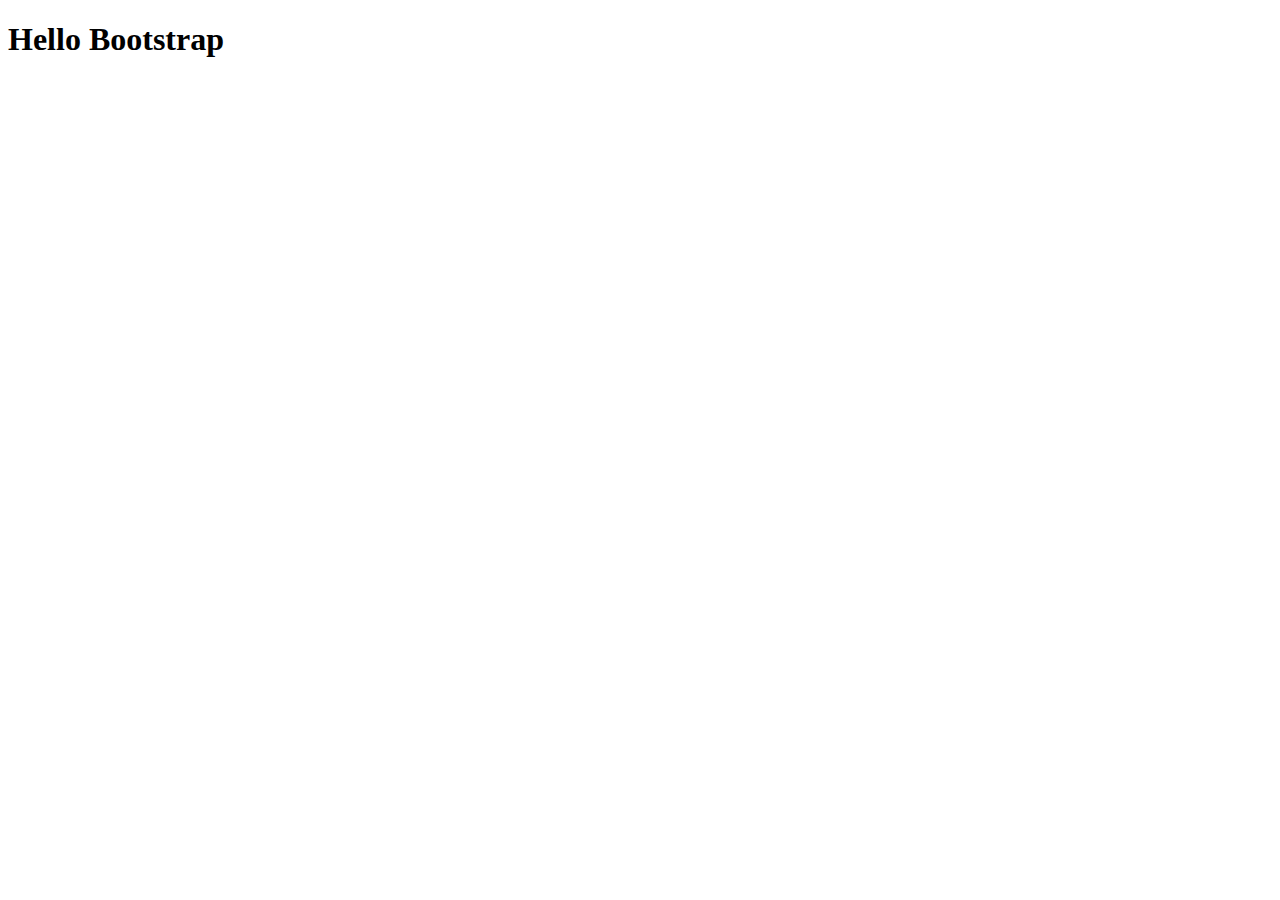
==== Bootstrap-practice/index.html @ 38fe4d4e "bootstrap" ====
<!DOCTYPE html>
<html lang="en">
<head>
    <meta charset="UTF-8">
    <meta name="viewport" content="width=device-width, initial-scale=1.0">
    <title>Document</title>
</head>
<body>
    <h1>Hello Bootstrap</h1>
</body>
</html>
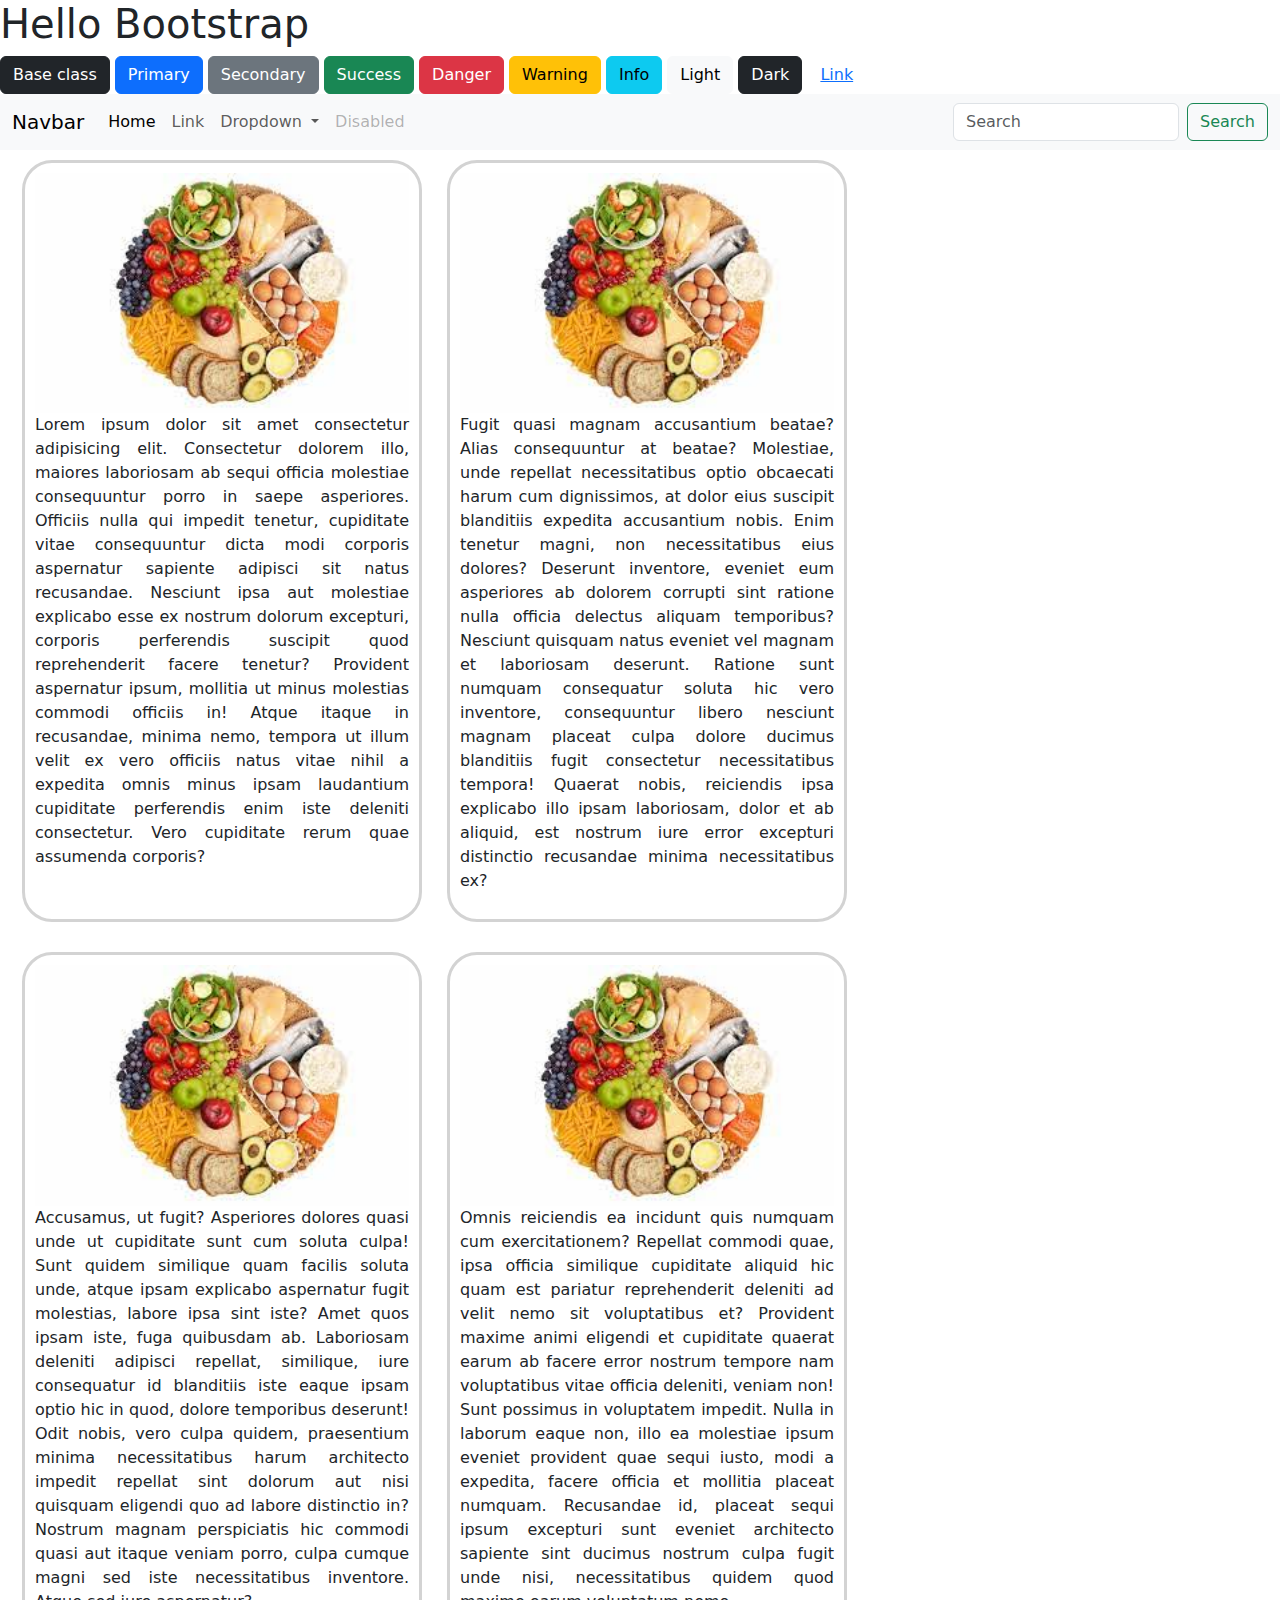
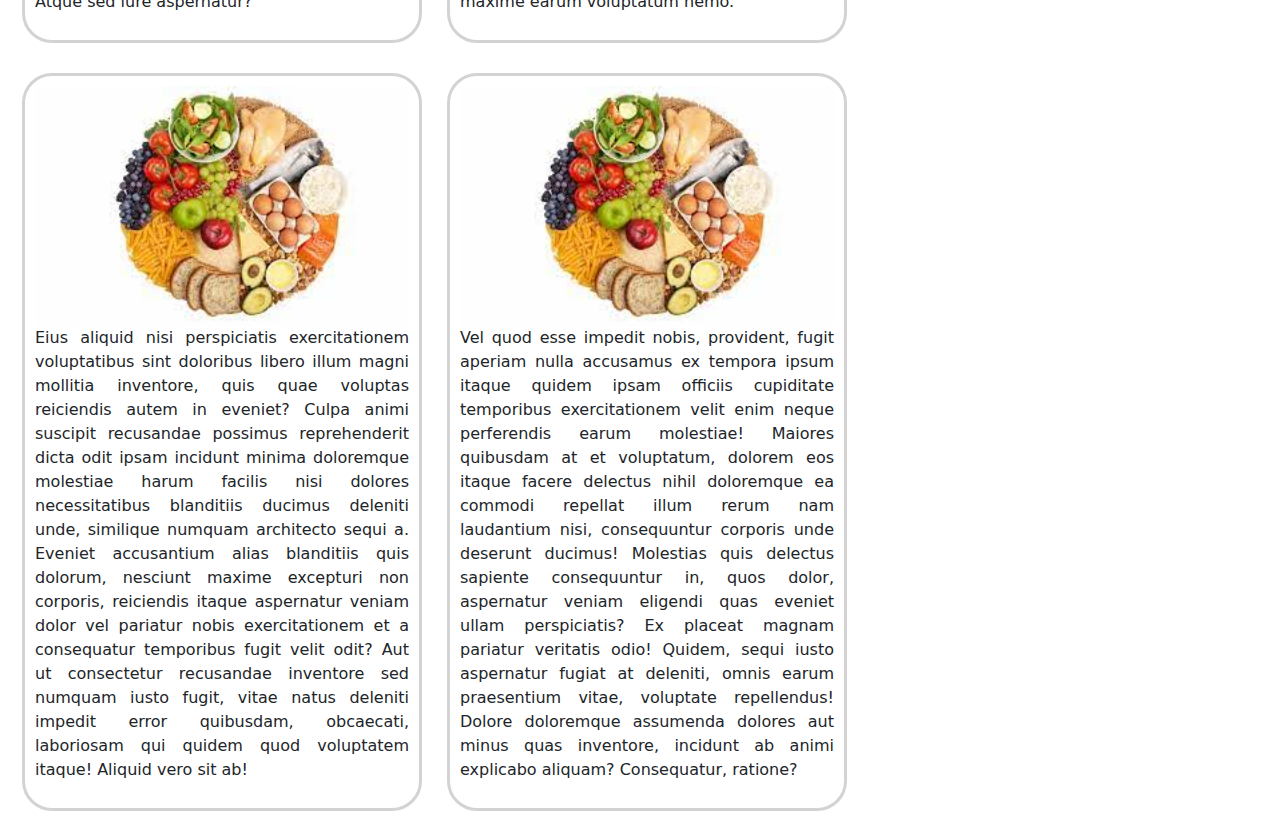
==== commit 93345655: "bootstrap" ====
--- a/Bootstrap-practice/index.html
+++ b/Bootstrap-practice/index.html
@@ -3,9 +3,109 @@
 <head>
     <meta charset="UTF-8">
     <meta name="viewport" content="width=device-width, initial-scale=1.0">
-    <title>Document</title>
+    <title>Bootstrap Booting</title>
+    <link rel="stylesheet" href="bstrap/css/bootstrap.min.css">
+    <style>
+      .container{
+        display: flex;
+        max-width: 1360px;
+        flex-direction: row;
+        flex-wrap: wrap;
+        margin: 0 auto;
+        gap: 10px 5px;
+    }
+    .food{
+        border: 3px solid lightgray;
+        border-radius: 30px;
+        margin: 10px;
+        padding: 10px;
+        width: 400px;
+        text-align: justify;
+    }
+    .food img{
+        width: 100%;
+    }
+  
+    </style>
 </head>
 <body>
     <h1>Hello Bootstrap</h1>
+    <button type="button" class="btn btn-dark">Base class</button>
+    <button type="button" class="btn btn-primary">Primary</button>
+<button type="button" class="btn btn-secondary">Secondary</button>
+<button type="button" class="btn btn-success">Success</button>
+<button type="button" class="btn btn-danger">Danger</button>
+<button type="button" class="btn btn-warning">Warning</button>
+<button type="button" class="btn btn-info">Info</button>
+<button type="button" class="btn btn-light">Light</button>
+<button type="button" class="btn btn-dark btn-info">Dark</button>
+
+<button type="button" class="btn btn-link">Link</button>
+
+<nav class="navbar navbar-expand-lg bg-body-tertiary">
+    <div class="container-fluid">
+      <a class="navbar-brand" href="#">Navbar</a>
+      <button class="navbar-toggler" type="button" data-bs-toggle="collapse" data-bs-target="#navbarSupportedContent" aria-controls="navbarSupportedContent" aria-expanded="false" aria-label="Toggle navigation">
+        <span class="navbar-toggler-icon"></span>
+      </button>
+      <div class="collapse navbar-collapse" id="navbarSupportedContent">
+        <ul class="navbar-nav me-auto mb-2 mb-lg-0">
+          <li class="nav-item">
+            <a class="nav-link active" aria-current="page" href="#">Home</a>
+          </li>
+          <li class="nav-item">
+            <a class="nav-link" href="#">Link</a>
+          </li>
+          <li class="nav-item dropdown">
+            <a class="nav-link dropdown-toggle" href="#" role="button" data-bs-toggle="dropdown" aria-expanded="false">
+              Dropdown
+            </a>
+            <ul class="dropdown-menu">
+              <li><a class="dropdown-item" href="#">Action</a></li>
+              <li><a class="dropdown-item" href="#">Another action</a></li>
+              <li><hr class="dropdown-divider"></li>
+              <li><a class="dropdown-item" href="#">Something else here</a></li>
+            </ul>
+          </li>
+          <li class="nav-item">
+            <a class="nav-link disabled" aria-disabled="true">Disabled</a>
+          </li>
+        </ul>
+        <form class="d-flex" role="search">
+          <input class="form-control me-2" type="search" placeholder="Search" aria-label="Search">
+          <button class="btn btn-outline-success" type="submit">Search</button>
+        </form>
+      </div>
+    </div>
+  </nav>
+
+  <body>
+    <div class="container">
+    <div class="food">
+        <img src="food.jpeg" alt="">
+        <p>Lorem ipsum dolor sit amet consectetur adipisicing elit. Consectetur dolorem illo, maiores laboriosam ab sequi officia molestiae consequuntur porro in saepe asperiores. Officiis nulla qui impedit tenetur, cupiditate vitae consequuntur dicta modi corporis aspernatur sapiente adipisci sit natus recusandae. Nesciunt ipsa aut molestiae explicabo esse ex nostrum dolorum excepturi, corporis perferendis suscipit quod reprehenderit facere tenetur? Provident aspernatur ipsum, mollitia ut minus molestias commodi officiis in! Atque itaque in recusandae, minima nemo, tempora ut illum velit ex vero officiis natus vitae nihil a expedita omnis minus ipsam laudantium cupiditate perferendis enim iste deleniti consectetur. Vero cupiditate rerum quae assumenda corporis?</p>
+    </div>
+    <div class="food">
+        <img src="food.jpeg" alt="">
+        <p>Fugit quasi magnam accusantium beatae? Alias consequuntur at beatae? Molestiae, unde repellat necessitatibus optio obcaecati harum cum dignissimos, at dolor eius suscipit blanditiis expedita accusantium nobis. Enim tenetur magni, non necessitatibus eius dolores? Deserunt inventore, eveniet eum asperiores ab dolorem corrupti sint ratione nulla officia delectus aliquam temporibus? Nesciunt quisquam natus eveniet vel magnam et laboriosam deserunt. Ratione sunt numquam consequatur soluta hic vero inventore, consequuntur libero nesciunt magnam placeat culpa dolore ducimus blanditiis fugit consectetur necessitatibus tempora! Quaerat nobis, reiciendis ipsa explicabo illo ipsam laboriosam, dolor et ab aliquid, est nostrum iure error excepturi distinctio recusandae minima necessitatibus ex?</p>
+    </div>
+    <div class="food">
+        <img src="food.jpeg" alt="">
+        <p>Accusamus, ut fugit? Asperiores dolores quasi unde ut cupiditate sunt cum soluta culpa! Sunt quidem similique quam facilis soluta unde, atque ipsam explicabo aspernatur fugit molestias, labore ipsa sint iste? Amet quos ipsam iste, fuga quibusdam ab. Laboriosam deleniti adipisci repellat, similique, iure consequatur id blanditiis iste eaque ipsam optio hic in quod, dolore temporibus deserunt! Odit nobis, vero culpa quidem, praesentium minima necessitatibus harum architecto impedit repellat sint dolorum aut nisi quisquam eligendi quo ad labore distinctio in? Nostrum magnam perspiciatis hic commodi quasi aut itaque veniam porro, culpa cumque magni sed iste necessitatibus inventore. Atque sed iure aspernatur?</p>
+    </div>
+    <div class="food">
+        <img src="food.jpeg" alt="">
+        <p>Omnis reiciendis ea incidunt quis numquam cum exercitationem? Repellat commodi quae, ipsa officia similique cupiditate aliquid hic quam est pariatur reprehenderit deleniti ad velit nemo sit voluptatibus et? Provident maxime animi eligendi et cupiditate quaerat earum ab facere error nostrum tempore nam voluptatibus vitae officia deleniti, veniam non! Sunt possimus in voluptatem impedit. Nulla in laborum eaque non, illo ea molestiae ipsum eveniet provident quae sequi iusto, modi a expedita, facere officia et mollitia placeat numquam. Recusandae id, placeat sequi ipsum excepturi sunt eveniet architecto sapiente sint ducimus nostrum culpa fugit unde nisi, necessitatibus quidem quod maxime earum voluptatum nemo.</p>
+    </div>
+    <div class="food">
+        <img src="food.jpeg" alt="">
+        <p>Eius aliquid nisi perspiciatis exercitationem voluptatibus sint doloribus libero illum magni mollitia inventore, quis quae voluptas reiciendis autem in eveniet? Culpa animi suscipit recusandae possimus reprehenderit dicta odit ipsam incidunt minima doloremque molestiae harum facilis nisi dolores necessitatibus blanditiis ducimus deleniti unde, similique numquam architecto sequi a. Eveniet accusantium alias blanditiis quis dolorum, nesciunt maxime excepturi non corporis, reiciendis itaque aspernatur veniam dolor vel pariatur nobis exercitationem et a consequatur temporibus fugit velit odit? Aut ut consectetur recusandae inventore sed numquam iusto fugit, vitae natus deleniti impedit error quibusdam, obcaecati, laboriosam qui quidem quod voluptatem itaque! Aliquid vero sit ab!</p>
+    </div>
+    <div class="food">
+        <img src="food.jpeg" alt="">
+        <p>Vel quod esse impedit nobis, provident, fugit aperiam nulla accusamus ex tempora ipsum itaque quidem ipsam officiis cupiditate temporibus exercitationem velit enim neque perferendis earum molestiae! Maiores quibusdam at et voluptatum, dolorem eos itaque facere delectus nihil doloremque ea commodi repellat illum rerum nam laudantium nisi, consequuntur corporis unde deserunt ducimus! Molestias quis delectus sapiente consequuntur in, quos dolor, aspernatur veniam eligendi quas eveniet ullam perspiciatis? Ex placeat magnam pariatur veritatis odio! Quidem, sequi iusto aspernatur fugiat at deleniti, omnis earum praesentium vitae, voluptate repellendus! Dolore doloremque assumenda dolores aut minus quas inventore, incidunt ab animi explicabo aliquam? Consequatur, ratione?</p>
+    </div>
+</div>
+
 </body>
 </html>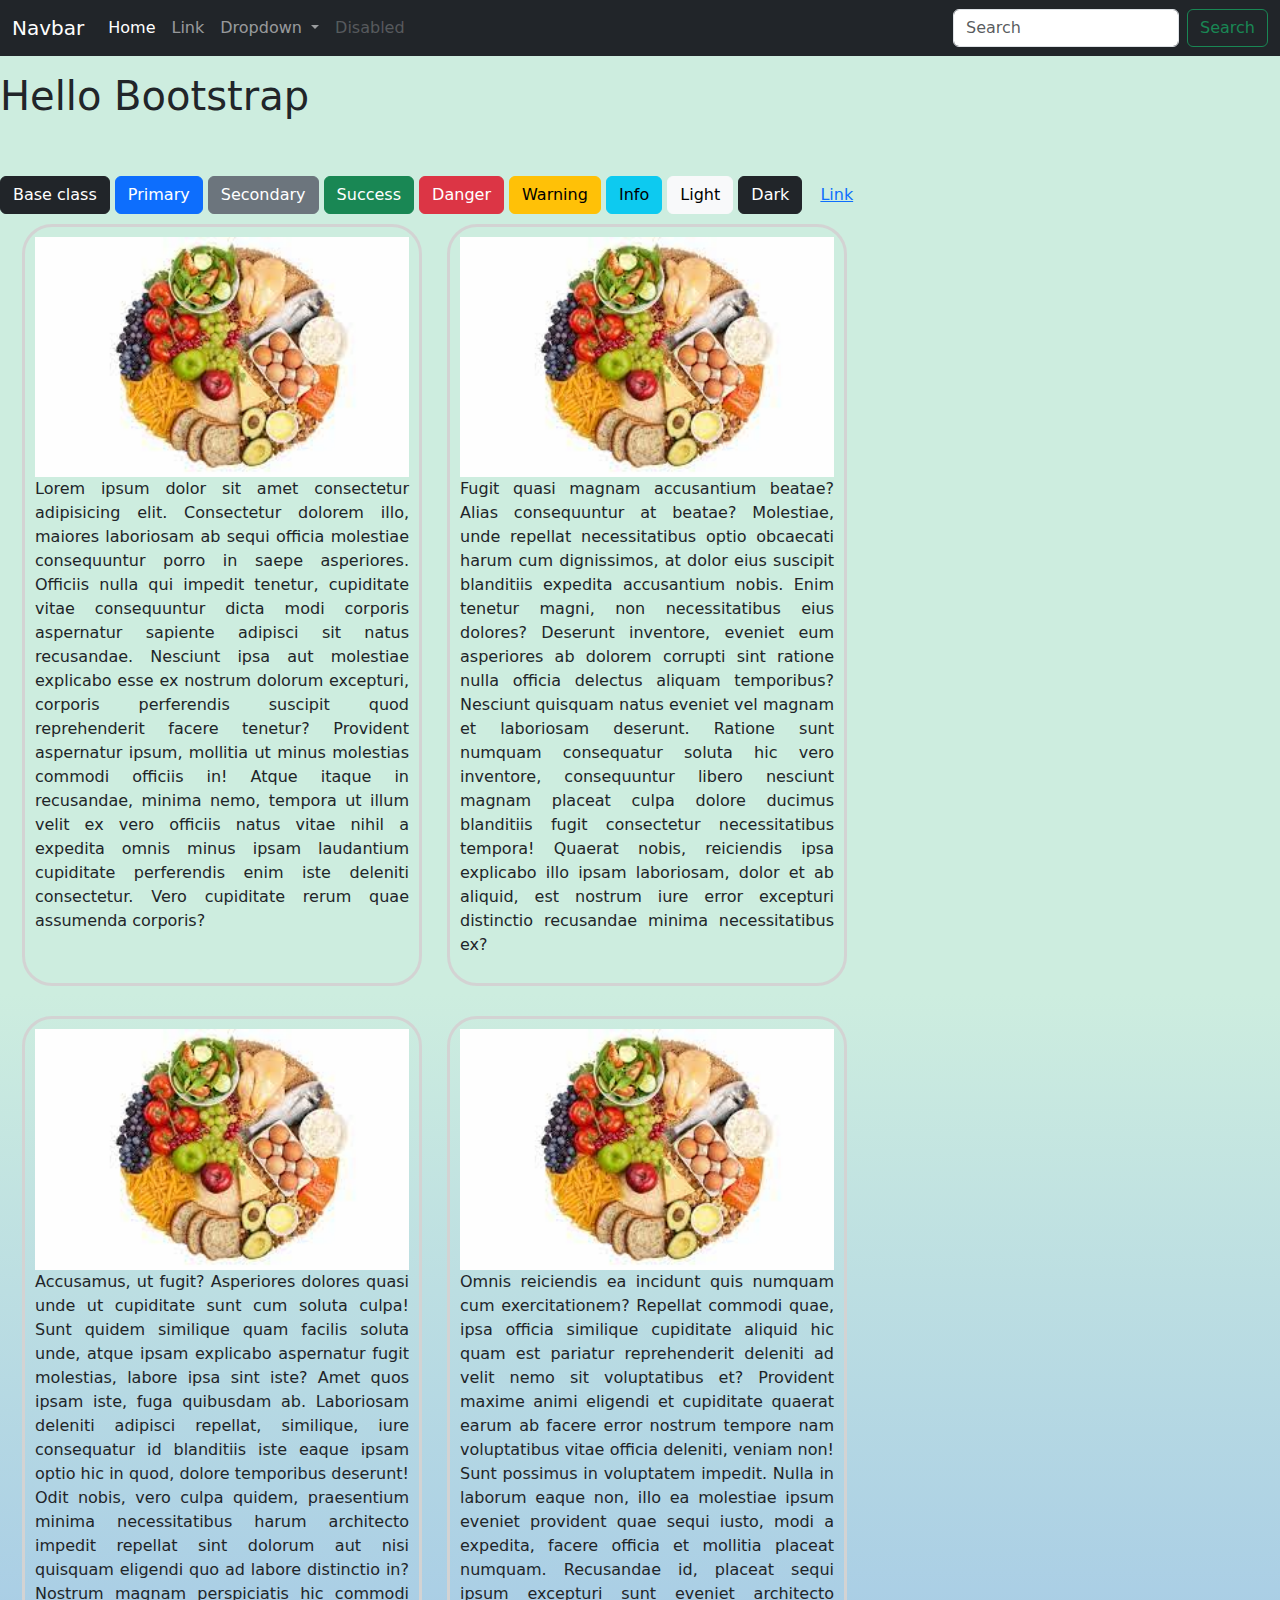
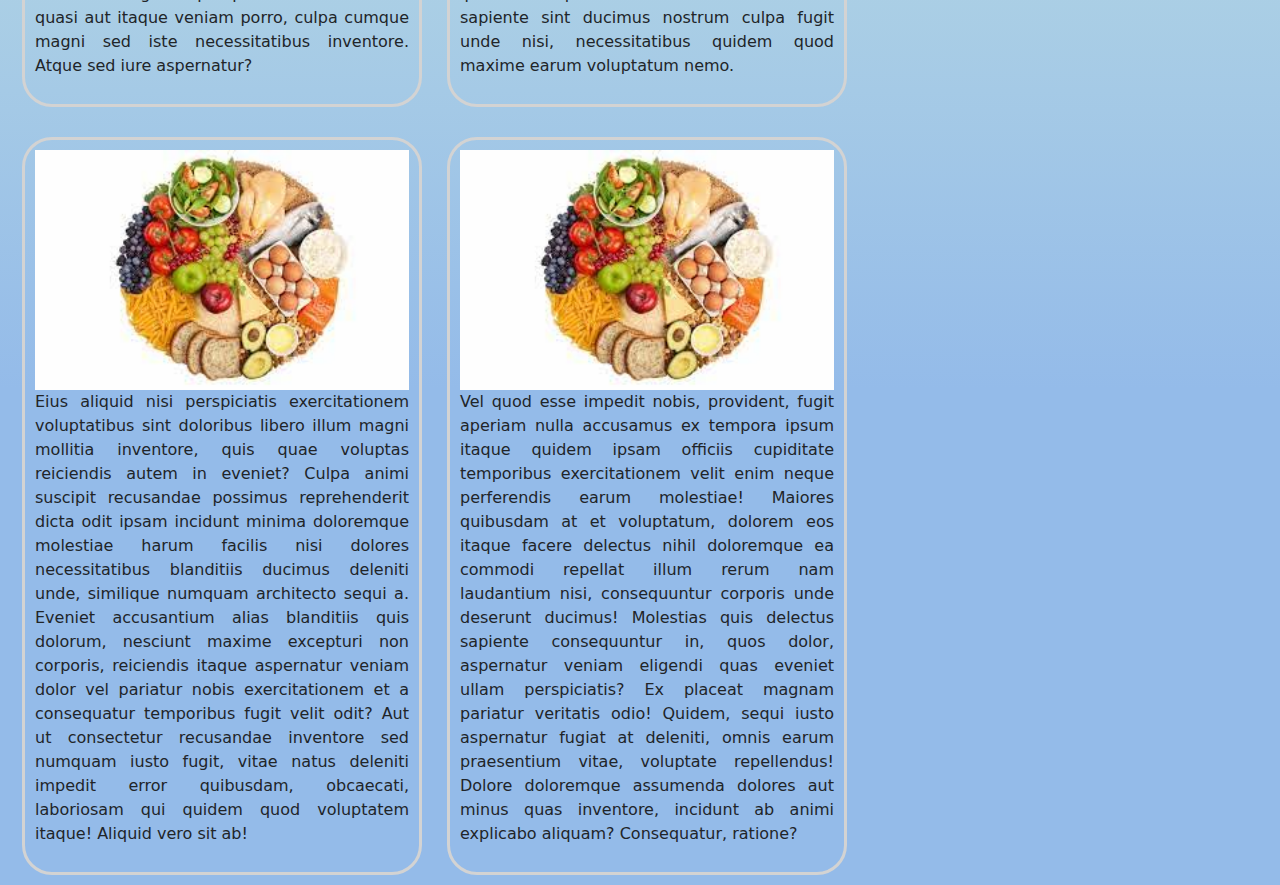
==== commit e589fd78: "bootstrap" ====
--- a/Bootstrap-practice/index.html
+++ b/Bootstrap-practice/index.html
@@ -5,7 +5,16 @@
     <meta name="viewport" content="width=device-width, initial-scale=1.0">
     <title>Bootstrap Booting</title>
     <link rel="stylesheet" href="bstrap/css/bootstrap.min.css">
+    
     <style>
+      body{
+        background-image: linear-gradient( #cdeddf 40%, #94bbe9 80%) ;
+        justify-content: center;
+        align-items: center;
+       width: 100%;
+
+        
+      }      
       .container{
         display: flex;
         max-width: 1360px;
@@ -25,24 +34,11 @@
     .food img{
         width: 100%;
     }
-  
     </style>
 </head>
 <body>
-    <h1>Hello Bootstrap</h1>
-    <button type="button" class="btn btn-dark">Base class</button>
-    <button type="button" class="btn btn-primary">Primary</button>
-<button type="button" class="btn btn-secondary">Secondary</button>
-<button type="button" class="btn btn-success">Success</button>
-<button type="button" class="btn btn-danger">Danger</button>
-<button type="button" class="btn btn-warning">Warning</button>
-<button type="button" class="btn btn-info">Info</button>
-<button type="button" class="btn btn-light">Light</button>
-<button type="button" class="btn btn-dark btn-info">Dark</button>
 
-<button type="button" class="btn btn-link">Link</button>
-
-<nav class="navbar navbar-expand-lg bg-body-tertiary">
+<nav class="navbar navbar-expand-lg fixed-top navbar-dark bg-dark">
     <div class="container-fluid">
       <a class="navbar-brand" href="#">Navbar</a>
       <button class="navbar-toggler" type="button" data-bs-toggle="collapse" data-bs-target="#navbarSupportedContent" aria-controls="navbarSupportedContent" aria-expanded="false" aria-label="Toggle navigation">
@@ -78,31 +74,48 @@
       </div>
     </div>
   </nav>
+<br>
+<br><br>
+<h1>Hello Bootstrap</h1>
+    
+<br>
+<br>
+  <button type="button" class="btn btn-dark">Base class</button>
+  <button type="button" class="btn btn-primary">Primary</button>
+<button type="button" class="btn btn-secondary">Secondary</button>
+<button type="button" class="btn btn-success">Success</button>
+<button type="button" class="btn btn-danger">Danger</button>
+<button type="button" class="btn btn-warning">Warning</button>
+<button type="button" class="btn btn-info">Info</button>
+<button type="button" class="btn btn-light">Light</button>
+<button type="button" class="btn btn-dark btn-info">Dark</button>
+
+<button type="button" class="btn btn-link">Link</button>
 
   <body>
     <div class="container">
     <div class="food">
-        <img src="food.jpeg" alt="">
+        <img src="images/food.jpeg" alt="">
         <p>Lorem ipsum dolor sit amet consectetur adipisicing elit. Consectetur dolorem illo, maiores laboriosam ab sequi officia molestiae consequuntur porro in saepe asperiores. Officiis nulla qui impedit tenetur, cupiditate vitae consequuntur dicta modi corporis aspernatur sapiente adipisci sit natus recusandae. Nesciunt ipsa aut molestiae explicabo esse ex nostrum dolorum excepturi, corporis perferendis suscipit quod reprehenderit facere tenetur? Provident aspernatur ipsum, mollitia ut minus molestias commodi officiis in! Atque itaque in recusandae, minima nemo, tempora ut illum velit ex vero officiis natus vitae nihil a expedita omnis minus ipsam laudantium cupiditate perferendis enim iste deleniti consectetur. Vero cupiditate rerum quae assumenda corporis?</p>
     </div>
     <div class="food">
-        <img src="food.jpeg" alt="">
+        <img src="images/food.jpeg" alt="">
         <p>Fugit quasi magnam accusantium beatae? Alias consequuntur at beatae? Molestiae, unde repellat necessitatibus optio obcaecati harum cum dignissimos, at dolor eius suscipit blanditiis expedita accusantium nobis. Enim tenetur magni, non necessitatibus eius dolores? Deserunt inventore, eveniet eum asperiores ab dolorem corrupti sint ratione nulla officia delectus aliquam temporibus? Nesciunt quisquam natus eveniet vel magnam et laboriosam deserunt. Ratione sunt numquam consequatur soluta hic vero inventore, consequuntur libero nesciunt magnam placeat culpa dolore ducimus blanditiis fugit consectetur necessitatibus tempora! Quaerat nobis, reiciendis ipsa explicabo illo ipsam laboriosam, dolor et ab aliquid, est nostrum iure error excepturi distinctio recusandae minima necessitatibus ex?</p>
     </div>
     <div class="food">
-        <img src="food.jpeg" alt="">
+        <img src="images/food.jpeg" alt="">
         <p>Accusamus, ut fugit? Asperiores dolores quasi unde ut cupiditate sunt cum soluta culpa! Sunt quidem similique quam facilis soluta unde, atque ipsam explicabo aspernatur fugit molestias, labore ipsa sint iste? Amet quos ipsam iste, fuga quibusdam ab. Laboriosam deleniti adipisci repellat, similique, iure consequatur id blanditiis iste eaque ipsam optio hic in quod, dolore temporibus deserunt! Odit nobis, vero culpa quidem, praesentium minima necessitatibus harum architecto impedit repellat sint dolorum aut nisi quisquam eligendi quo ad labore distinctio in? Nostrum magnam perspiciatis hic commodi quasi aut itaque veniam porro, culpa cumque magni sed iste necessitatibus inventore. Atque sed iure aspernatur?</p>
     </div>
     <div class="food">
-        <img src="food.jpeg" alt="">
+        <img src="images/food.jpeg" alt="">
         <p>Omnis reiciendis ea incidunt quis numquam cum exercitationem? Repellat commodi quae, ipsa officia similique cupiditate aliquid hic quam est pariatur reprehenderit deleniti ad velit nemo sit voluptatibus et? Provident maxime animi eligendi et cupiditate quaerat earum ab facere error nostrum tempore nam voluptatibus vitae officia deleniti, veniam non! Sunt possimus in voluptatem impedit. Nulla in laborum eaque non, illo ea molestiae ipsum eveniet provident quae sequi iusto, modi a expedita, facere officia et mollitia placeat numquam. Recusandae id, placeat sequi ipsum excepturi sunt eveniet architecto sapiente sint ducimus nostrum culpa fugit unde nisi, necessitatibus quidem quod maxime earum voluptatum nemo.</p>
     </div>
     <div class="food">
-        <img src="food.jpeg" alt="">
+        <img src="images/food.jpeg" alt="">
         <p>Eius aliquid nisi perspiciatis exercitationem voluptatibus sint doloribus libero illum magni mollitia inventore, quis quae voluptas reiciendis autem in eveniet? Culpa animi suscipit recusandae possimus reprehenderit dicta odit ipsam incidunt minima doloremque molestiae harum facilis nisi dolores necessitatibus blanditiis ducimus deleniti unde, similique numquam architecto sequi a. Eveniet accusantium alias blanditiis quis dolorum, nesciunt maxime excepturi non corporis, reiciendis itaque aspernatur veniam dolor vel pariatur nobis exercitationem et a consequatur temporibus fugit velit odit? Aut ut consectetur recusandae inventore sed numquam iusto fugit, vitae natus deleniti impedit error quibusdam, obcaecati, laboriosam qui quidem quod voluptatem itaque! Aliquid vero sit ab!</p>
     </div>
     <div class="food">
-        <img src="food.jpeg" alt="">
+        <img src="images/food.jpeg" alt="">
         <p>Vel quod esse impedit nobis, provident, fugit aperiam nulla accusamus ex tempora ipsum itaque quidem ipsam officiis cupiditate temporibus exercitationem velit enim neque perferendis earum molestiae! Maiores quibusdam at et voluptatum, dolorem eos itaque facere delectus nihil doloremque ea commodi repellat illum rerum nam laudantium nisi, consequuntur corporis unde deserunt ducimus! Molestias quis delectus sapiente consequuntur in, quos dolor, aspernatur veniam eligendi quas eveniet ullam perspiciatis? Ex placeat magnam pariatur veritatis odio! Quidem, sequi iusto aspernatur fugiat at deleniti, omnis earum praesentium vitae, voluptate repellendus! Dolore doloremque assumenda dolores aut minus quas inventore, incidunt ab animi explicabo aliquam? Consequatur, ratione?</p>
     </div>
 </div>
